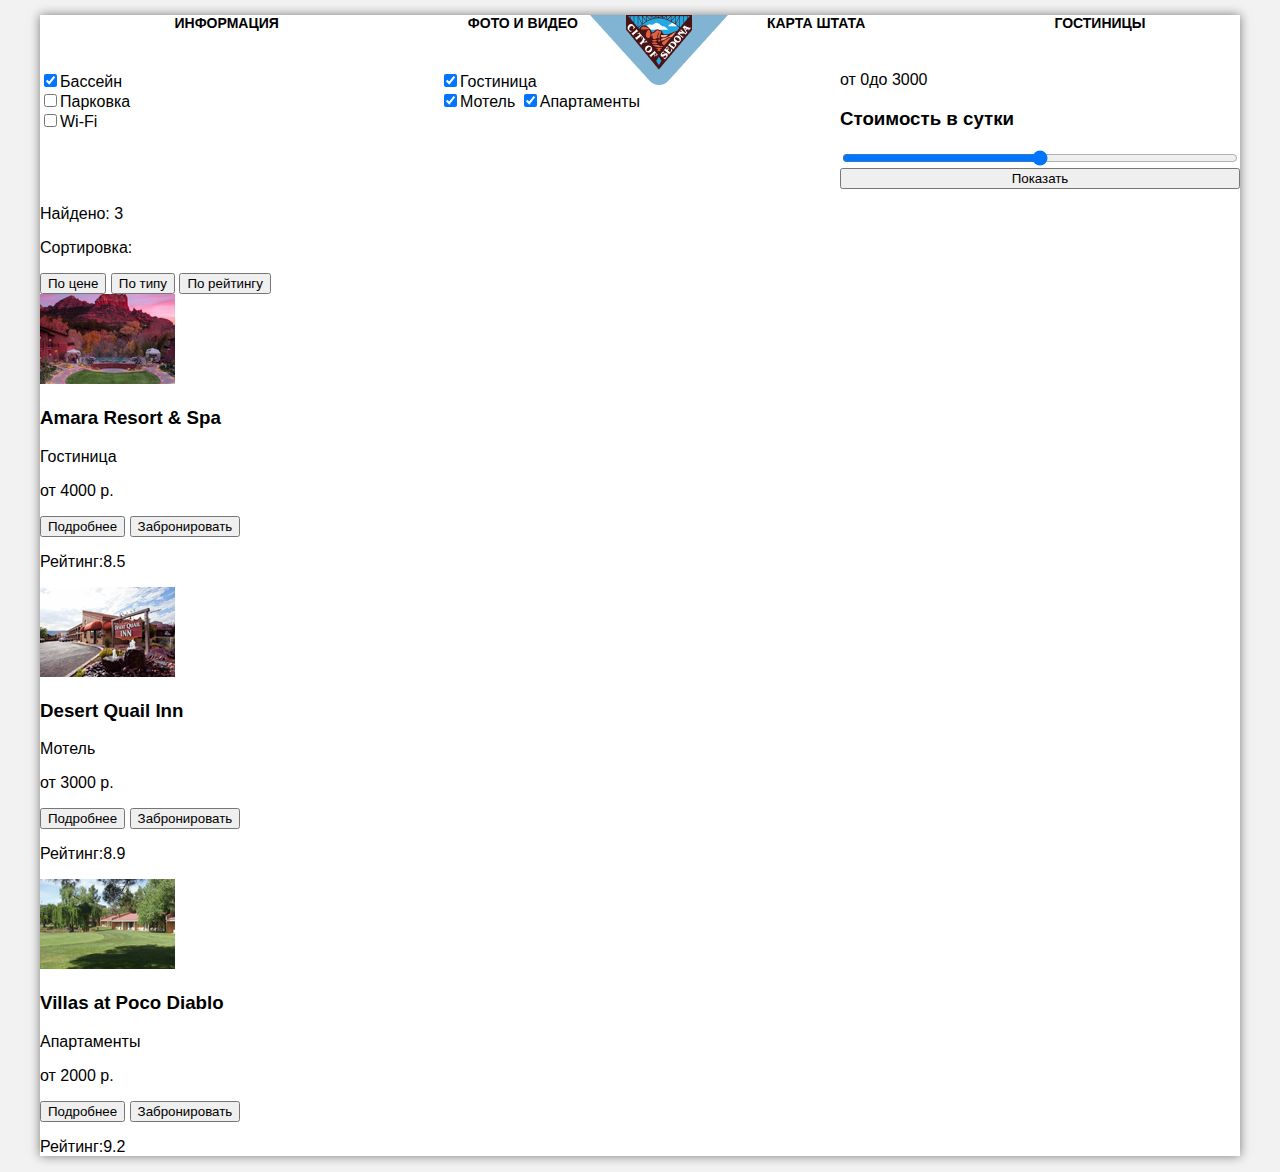
==== catalog.html @ 586c26ef "Разметка каталога" ====
<!DOCTYPE html>
<html lang="ru">
<head>
    <meta charset="UTF-8">
    <meta name="viewport" content="width=device-width, initial-scale=1.0">
    <title>Catalog Sedona</title>
    <link rel="stylesheet" href="css/style.css">
</head>
<body>
    <div class="wrapper">
        <header class="header">
            <div class="header-top"> 
                <nav>
                    <a class="logo" href="logo"><img src="img/logo.png" alt="логотип"></a>
                    <ul>
                        <li class="first">
                            <a href="">Информация</a>
                        </li>
                        <li class="first">
                            <a href="">Фото и видео</a>
                        </li>
                        <li class="second">
                            <a href="">Карта штата</a>
                        </li>
                        <li class="second">
                            <a href="">Гостиницы</a>
                        </li>
                    </ul>
                </nav>
            </div>
        </header>
        <main>
            <section class="filter">
                <div class="infrastructure">
                    <label><input type="checkbox" checked>Бассейн</label>
                    <label><input type="checkbox">Парковка</label>
                    <label><input type="checkbox">Wi-Fi</label>
                </div>
                <div class="housing">
                    <label><input type="checkbox" checked>Гостиница</label><label>
                    <label><input type="checkbox" checked>Мотель</label>
                    <label><input type="checkbox" checked>Апартаменты</label>
                </div>
                <div class="cost">
                    <table>
                        <tr>от 0</tr>
                        <tr>до 3000</tr>
                    </table>
                    <h3>Стоимость в сутки</h3>
                    <input type="range">
                    <input type="button" value="Показать">
                </div>
            </section>
            <section class="main-content">
                <div class="search-results">
                    <p>Найдено: 3</p>
                    <div class="sorting">
                        <p>Сортировка:</p>
                        <button>По цене</button>
                        <button>По типу</button>
                        <button>По рейтингу</button>
                    </div>
                    <div class="results">
                        <div class="Amara-resort">
                            <img src="img/img-hotel-1.jpg" alt="">
                            <h3>Amara Resort & Spa</h3>
                            <p>Гостиница</p>
                            <p>от 4000 р.</p>
                            <button>Подробнее</button>
                            <button>Забронировать</button>
                            <p>Рейтинг:8.5</p>
                        </div>
                        <div class="Desert-Quail-Inn">
                            <img src="img/img-hotel-2.jpg" alt="">
                            <h3>Desert Quail Inn</h3>
                            <p>Мотель</p>
                            <p>от 3000 р.</p>
                            <button>Подробнее</button>
                            <button>Забронировать</button>
                            <p>Рейтинг:8.9</p>
                        </div>
                        <div class="Villas-at-Poco-Diablo">
                            <img src="img/img-hotel-3.jpg" alt="">
                            <h3>Villas at Poco Diablo</h3>
                            <p>Апартаменты</p>
                            <p>от 2000 р.</p>
                            <button>Подробнее</button>
                            <button>Забронировать</button>
                            <p>Рейтинг:9.2</p>
                        </div>
                    </div>
                </div>
            </section>
        </main>
    </div>
</body>
</html>
---- css/style.css ----
body {
    margin: 0;
    font-family: 'PT Sans', 'Arial', sans-serif;
    background: #F2F2F2;
}

.wrapper {
    width: 1200px;
    margin-left: auto;
    margin-right: auto;
    box-shadow: 0 0 10px rgba(0,0,0,0.5);
    font-family: "PT Sans", "Arial" sans-serif;
    background-color: white;
}
           /* Главная */
.header {
    width: 100%;

}
.header-top {
    height: 56px;
}
.logo {
    position: absolute; 
    left: 0; 
    right: 0; 
    margin-left: auto; 
    margin-right: auto; 
    width: 100px;  
}
.header-top ul {
    display: flex;
    justify-content: space-around;
    align-items: center;
    list-style-type: none;
    text-transform: uppercase;
    font-size: 14px;
    font-weight: bold;
    margin-top: 15px;
    margin-bottom: 15px;
}

.header-top a {
    color: black;
    text-decoration: none;
}
.header-top a:hover {
    color: #669EC0;
}
.header-image {
    width: 100%;
    height: 509px;

}
.title-main {
    display: flex;
    flex-direction: column;
    margin-top: 16.5px;
    align-items: center;
}
.title-main h2 {
    font-weight: bold;
    font-size: 21px;
    width: 470px;
    height: 80px;
    text-transform: uppercase;
}
.title-main p {
    font-size: 14px;
    text-transform: uppercase;
}
.list-advantages {
    list-style-type: none;
    display: grid;
    grid-template-columns: 400px 400px 400px;
    grid-template-rows: 256px 330px 256px 256px;
}
.real-town {
    grid-column-start: 1;
    grid-column-end: 1;
    grid-row-start: 1;
    grid-row-end: 1;
}
.first-photo-advantages {
    grid-column-start: 2;
    grid-column-end: 3;
    grid-row-start: 1;
    grid-row-end: 1;
}
.house {
    grid-column-start: 1;
    grid-column-end: 1;
    grid-row-start: 2;
    grid-row-end: 2;
}
.eat {
    grid-column-start: 2;
    grid-column-end: 2;
    grid-row-start: 2;
    grid-row-end: 2;
}
.souvenirs {
    grid-column-start: 3;
    grid-column-end: 3;
    grid-row-start: 2;
    grid-row-end: 2;
}
.second-photo-advantages {
    grid-column-start: 1;
    grid-column-end: 2;
    grid-row-start: 3;
    grid-row-end: 3;
}
.devils-bridge {
    grid-column-start: 3;
    grid-column-end: 3;
    grid-row-start: 3;
    grid-row-end: 3;
}
.area {
    grid-column-start: 1;
    grid-column-end: 1;
    grid-row-start: 4;
    grid-row-end: 4;    
}
.beautiful-road {
    grid-column-start: 2;
    grid-column-end: 2;
    grid-row-start: 4;
    grid-row-end: 4;    
}  
.tourists {
    grid-column-start: 3;
    grid-column-end: 3;
    grid-row-start: 4;
    grid-row-end: 4;    
}  

.footer {
    display: flex;
    justify-content: space-around;
    align-items: center;
}
.contacts {
   display: flex;
   flex-direction: column;
   align-items: start;

}
.social-networks {
    display: flex;
    align-items: center;
    flex-direction: row;
}
.author {
    display: flex;
    align-items: end;
    flex-direction: row;
}

                   /* Каталог */

.filter {
    display: grid;
    grid-template-columns: 1fr 1fr 1fr;
}
.infrastructure {
    display: flex;
    flex-direction: column;
}
.housing {
    display: flex;
    flex-direction: column;
}
.cost {
    display: flex;
    flex-direction: column;
}
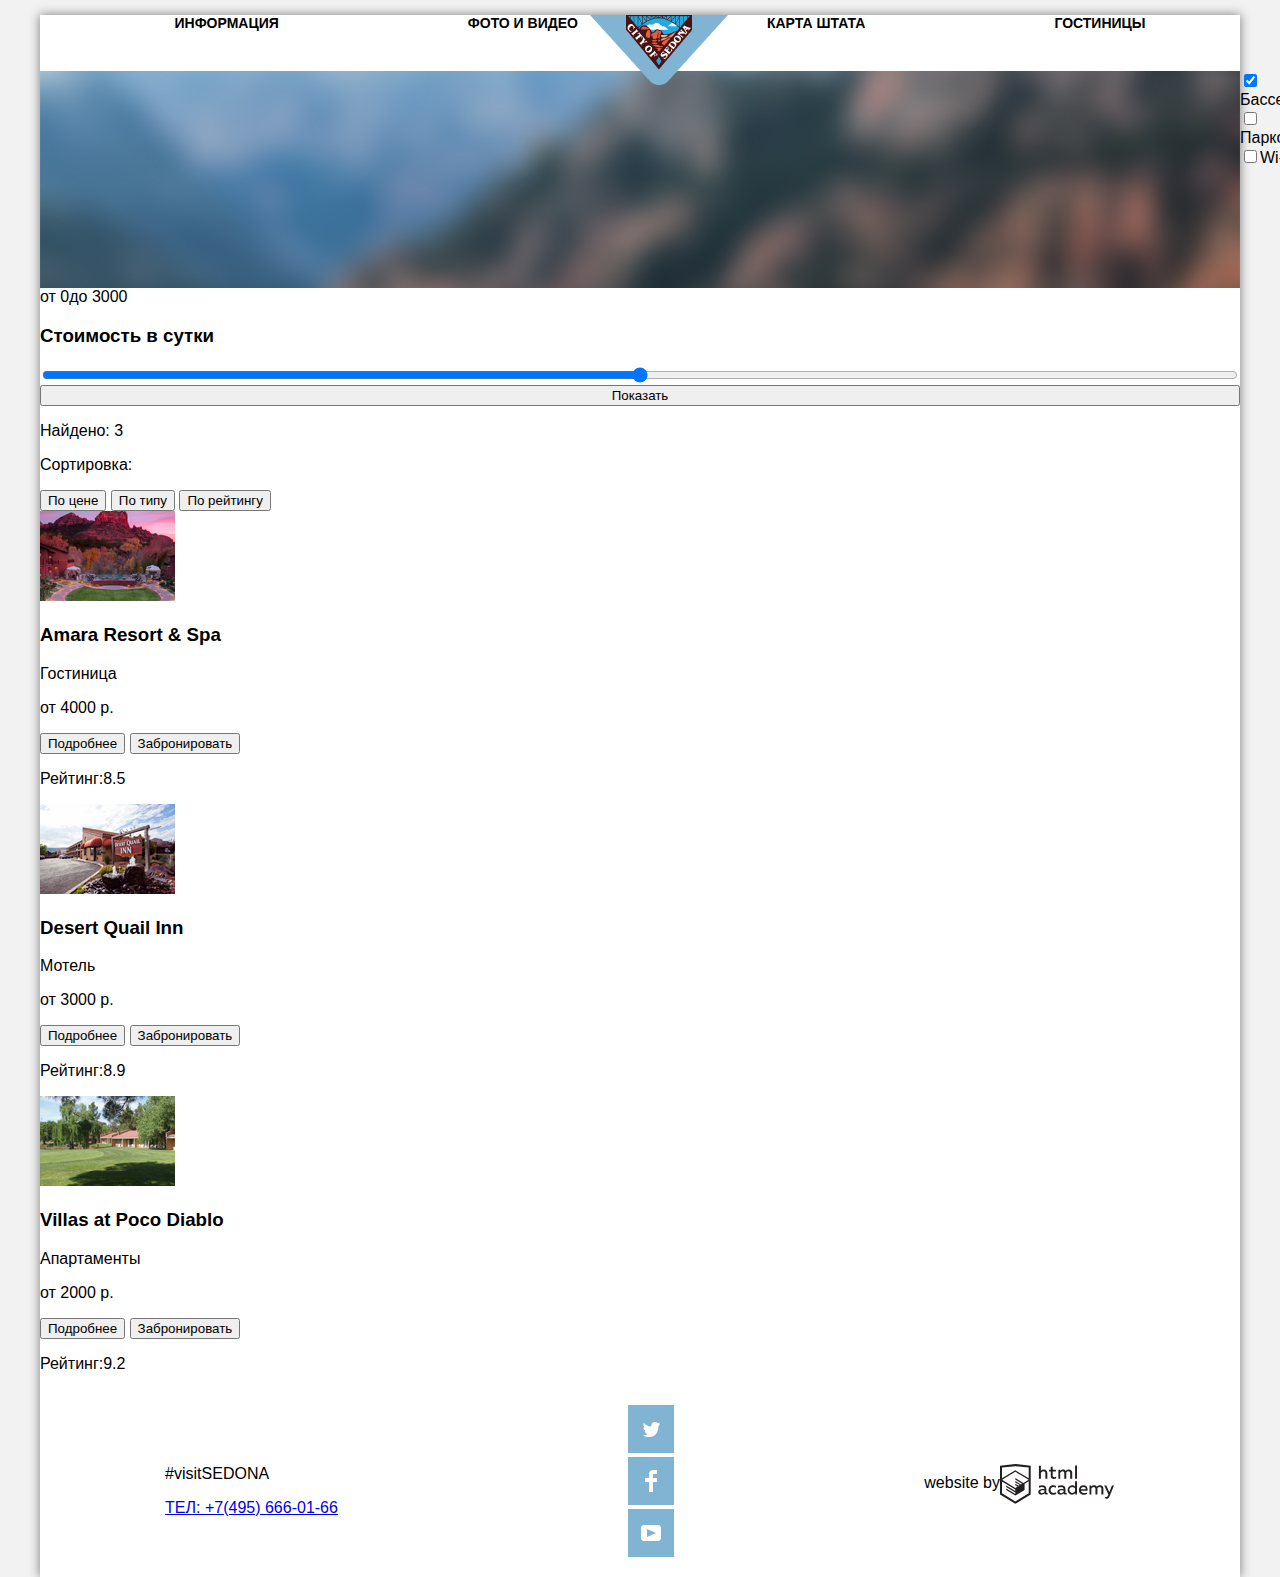
==== commit 2854ef4a: "футер в каталог + иконки соц сетей" ====
--- a/catalog.html
+++ b/catalog.html
@@ -31,6 +31,7 @@
         </header>
         <main>
             <section class="filter">
+                <img src="img/background-catalog.jpg" alt="">
                 <div class="infrastructure">
                     <label><input type="checkbox" checked>Бассейн</label>
                     <label><input type="checkbox">Парковка</label>
@@ -92,6 +93,34 @@
                 </div>
             </section>
         </main>
+
+        <footer class="footer">
+    
+            <div class="contacts">
+              <p>#visitSEDONA</p>
+              <a href="tel:+7(495) 666-01-66">ТЕЛ: +7(495) 666-01-66</a>
+            </div>
+            <div class="social-networks">
+              <ul>
+                <li class="twitter">
+                  <a href=""><img src="img/icon/twitter.png" alt=""></a>
+                </li>
+                <li class="facebook">
+                  <a href=""><img src="img/icon/facebook.png" alt=""></a>
+                </li>
+                <li class="youtube">
+                  <a href=""><img src="img/icon/youtube.png" alt=""></a>
+                </li>
+              </ul>
+            </div>
+            <div class="author">
+              <p>website by</p>
+              <a href="https://htmlacademy.ru/intensive/htmlcss">
+              <img src="img/icon/logo-htmlacademy.svg" alt="">
+            </a>
+            </div>  
+          
+        </footer>
     </div>
 </body>
 </html>--- a/css/style.css
+++ b/css/style.css
@@ -74,13 +74,23 @@
     display: grid;
     grid-template-columns: 400px 400px 400px;
     grid-template-rows: 256px 330px 256px 256px;
+    
 }
+
 .real-town {
     grid-column-start: 1;
     grid-column-end: 1;
     grid-row-start: 1;
     grid-row-end: 1;
+    background-color: #81B3D2;
+    color: white;
+    text-transform: uppercase;
+    display: flex;
+    justify-content: center;
+    flex-direction: column;
+    align-items: center;
 }
+
 .first-photo-advantages {
     grid-column-start: 2;
     grid-column-end: 3;
@@ -116,24 +126,29 @@
     grid-column-end: 3;
     grid-row-start: 3;
     grid-row-end: 3;
+    background-color: #81B3D2;
+    color: white;
 }
 .area {
     grid-column-start: 1;
     grid-column-end: 1;
     grid-row-start: 4;
-    grid-row-end: 4;    
+    grid-row-end: 4;
+    background-color: #EEEEEE;    
 }
 .beautiful-road {
     grid-column-start: 2;
     grid-column-end: 2;
     grid-row-start: 4;
-    grid-row-end: 4;    
+    grid-row-end: 4;  
+    background-color: #EEEEEE;  
 }  
 .tourists {
     grid-column-start: 3;
     grid-column-end: 3;
     grid-row-start: 4;
-    grid-row-end: 4;    
+    grid-row-end: 4; 
+    background-color: #EEEEEE;   
 }  
 
 .footer {
@@ -145,12 +160,13 @@
    display: flex;
    flex-direction: column;
    align-items: start;
-
+}
+.social-networks li {
+    list-style-type: none;
 }
 .social-networks {
     display: flex;
     align-items: center;
-    flex-direction: row;
 }
 .author {
     display: flex;
@@ -175,4 +191,4 @@
 .cost {
     display: flex;
     flex-direction: column;
-}+}
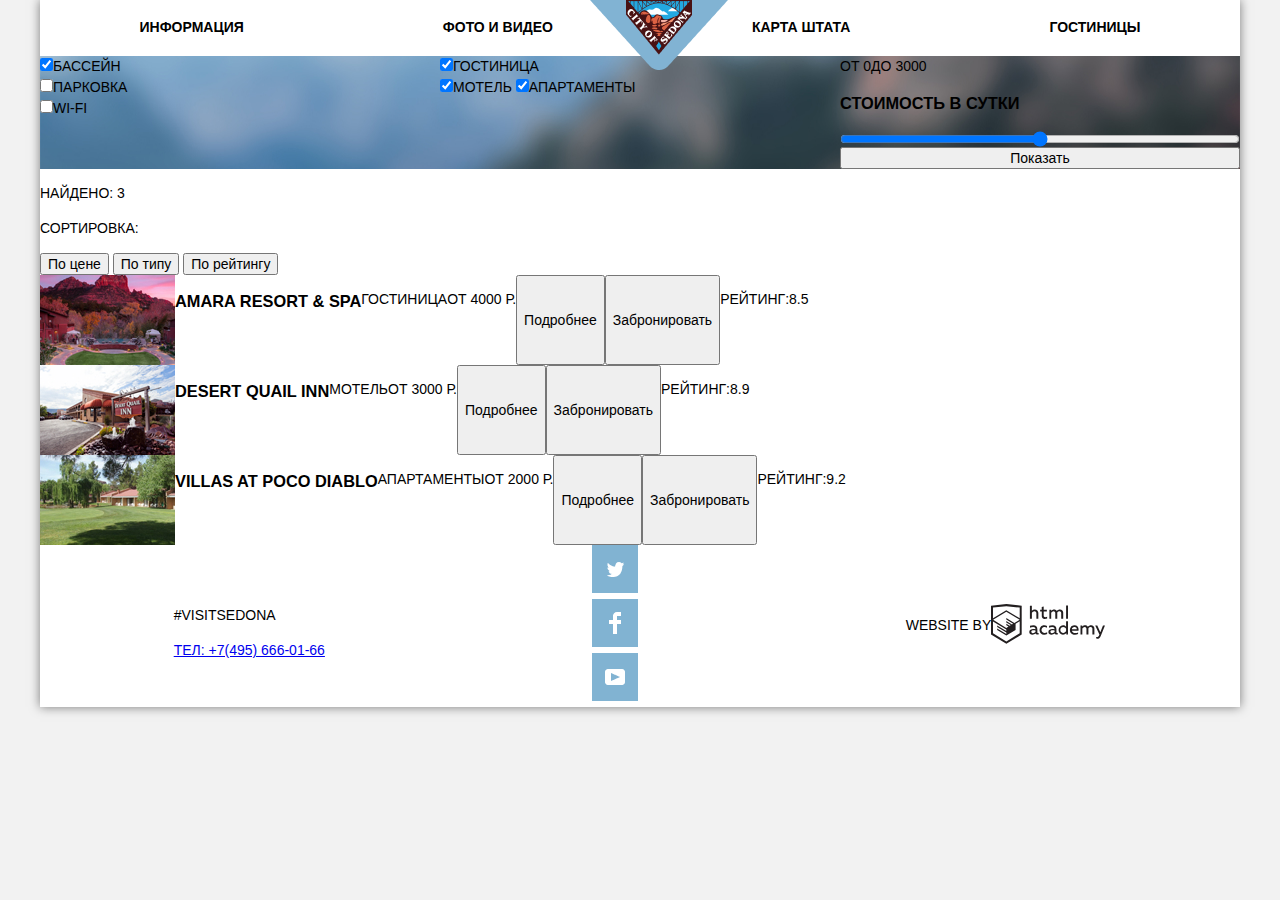
==== commit b0960bff: "декоративные изображения" ====
--- a/catalog.html
+++ b/catalog.html
@@ -5,6 +5,7 @@
     <meta name="viewport" content="width=device-width, initial-scale=1.0">
     <title>Catalog Sedona</title>
     <link rel="stylesheet" href="css/style.css">
+    <link rel="stylesheet" href="css/normalize.css">
 </head>
 <body>
     <div class="wrapper">
@@ -13,16 +14,16 @@
                 <nav>
                     <a class="logo" href="logo"><img src="img/logo.png" alt="логотип"></a>
                     <ul>
-                        <li class="first">
+                        <li class="left">
                             <a href="">Информация</a>
                         </li>
-                        <li class="first">
+                        <li class="left">
                             <a href="">Фото и видео</a>
                         </li>
-                        <li class="second">
+                        <li class="right">
                             <a href="">Карта штата</a>
                         </li>
-                        <li class="second">
+                        <li class="right">
                             <a href="">Гостиницы</a>
                         </li>
                     </ul>
@@ -31,7 +32,6 @@
         </header>
         <main>
             <section class="filter">
-                <img src="img/background-catalog.jpg" alt="">
                 <div class="infrastructure">
                     <label><input type="checkbox" checked>Бассейн</label>
                     <label><input type="checkbox">Парковка</label>
@@ -62,7 +62,7 @@
                         <button>По рейтингу</button>
                     </div>
                     <div class="results">
-                        <div class="Amara-resort">
+                        <div class="amara-resort">
                             <img src="img/img-hotel-1.jpg" alt="">
                             <h3>Amara Resort & Spa</h3>
                             <p>Гостиница</p>
@@ -71,7 +71,7 @@
                             <button>Забронировать</button>
                             <p>Рейтинг:8.5</p>
                         </div>
-                        <div class="Desert-Quail-Inn">
+                        <div class="desert-quail-inn">
                             <img src="img/img-hotel-2.jpg" alt="">
                             <h3>Desert Quail Inn</h3>
                             <p>Мотель</p>
@@ -80,7 +80,7 @@
                             <button>Забронировать</button>
                             <p>Рейтинг:8.9</p>
                         </div>
-                        <div class="Villas-at-Poco-Diablo">
+                        <div class="villas-at-poco-diablo">
                             <img src="img/img-hotel-3.jpg" alt="">
                             <h3>Villas at Poco Diablo</h3>
                             <p>Апартаменты</p>
--- a/css/style.css
+++ b/css/style.css
@@ -2,6 +2,12 @@
     margin: 0;
     font-family: 'PT Sans', 'Arial', sans-serif;
     background: #F2F2F2;
+    font-style: normal;
+    font-size: 14px;
+    line-height: 21px;
+    text-transform: uppercase;
+    color: #000000;
+    background: #f2f2f2;
 }
 
 .wrapper {
@@ -28,6 +34,29 @@
     margin-right: auto; 
     width: 100px;  
 }
+ul {
+    list-style: none;
+    padding: 0;
+    margin: 0;
+}
+.header-top li {
+    margin-top: 17px;
+    height: 26px;
+    padding: 0;
+}
+.title-font {
+    display: flex;
+}
+.left {
+    padding-left: 72px;
+    text-align: left;
+}
+
+.right {
+    text-align: right;
+    padding-right: 72px;
+}
+
 .header-top ul {
     display: flex;
     justify-content: space-around;
@@ -36,8 +65,6 @@
     text-transform: uppercase;
     font-size: 14px;
     font-weight: bold;
-    margin-top: 15px;
-    margin-bottom: 15px;
 }
 
 .header-top a {
@@ -47,10 +74,23 @@
 .header-top a:hover {
     color: #669EC0;
 }
+.top-image {
+    padding-top: 76px;
+    padding-bottom: 80px;
+    padding-left: 371.38px;
+    padding-right: 371.96px;
+}
+
 .header-image {
-    width: 100%;
-    height: 509px;
-
+    height: 508px;
+    background: #517ca4 url("../img/background-photo.jpg") no-repeat 50% 21%;
+}
+.top-image::after {
+    left: 0;
+    bottom: 0;
+    width: 1200px;
+    height: 57px;
+    background: url("../img/mask-header.png") no-repeat 50% 50%;
 }
 .title-main {
     display: flex;
@@ -68,6 +108,7 @@
 .title-main p {
     font-size: 14px;
     text-transform: uppercase;
+    margin-bottom: 51px;
 }
 .list-advantages {
     list-style-type: none;
@@ -102,18 +143,34 @@
     grid-column-end: 1;
     grid-row-start: 2;
     grid-row-end: 2;
+    display: flex;
+    flex-direction: column;
+    justify-content: center;
+    align-items: center;
+}
+.house img {
+    margin-left: auto;
+    margin-right: auto;
 }
 .eat {
     grid-column-start: 2;
     grid-column-end: 2;
     grid-row-start: 2;
     grid-row-end: 2;
+    display: flex;
+    flex-direction: column;
+    justify-content: center;
+    align-items: center;
 }
 .souvenirs {
     grid-column-start: 3;
     grid-column-end: 3;
     grid-row-start: 2;
     grid-row-end: 2;
+    display: flex;
+    flex-direction: column;
+    justify-content: center;
+    align-items: center;
 }
 .second-photo-advantages {
     grid-column-start: 1;
@@ -128,29 +185,50 @@
     grid-row-end: 3;
     background-color: #81B3D2;
     color: white;
+    display: flex;
+    flex-direction: column;
+    justify-content: center;
+    align-items: center;
 }
 .area {
     grid-column-start: 1;
     grid-column-end: 1;
     grid-row-start: 4;
     grid-row-end: 4;
-    background-color: #EEEEEE;    
+    background-color: #EEEEEE; 
+    display: flex;
+    flex-direction: column;
+    justify-content: center;
+    align-items: center;   
 }
 .beautiful-road {
     grid-column-start: 2;
     grid-column-end: 2;
     grid-row-start: 4;
     grid-row-end: 4;  
-    background-color: #EEEEEE;  
+    background-color: #EEEEEE; 
+    display: flex;
+    flex-direction: column;
+    justify-content: center;
+    align-items: center; 
 }  
 .tourists {
     grid-column-start: 3;
     grid-column-end: 3;
     grid-row-start: 4;
     grid-row-end: 4; 
-    background-color: #EEEEEE;   
+    background-color: #EEEEEE;  
+    display: flex;
+    flex-direction: column;
+    justify-content: center;
+    align-items: center; 
 }  
-
+.interest {
+    display: flex;
+    flex-direction: column;
+    justify-content: center;
+    align-items: center;
+}
 .footer {
     display: flex;
     justify-content: space-around;
@@ -179,6 +257,7 @@
 .filter {
     display: grid;
     grid-template-columns: 1fr 1fr 1fr;
+    background-image: url("../img/background-catalog.jpg");
 }
 .infrastructure {
     display: flex;
@@ -192,3 +271,12 @@
     display: flex;
     flex-direction: column;
 }
+.amara-resort {
+    display: flex;
+}
+.desert-quail-inn {
+    display: flex;
+}
+.villas-at-poco-diablo {
+    display: flex;
+}
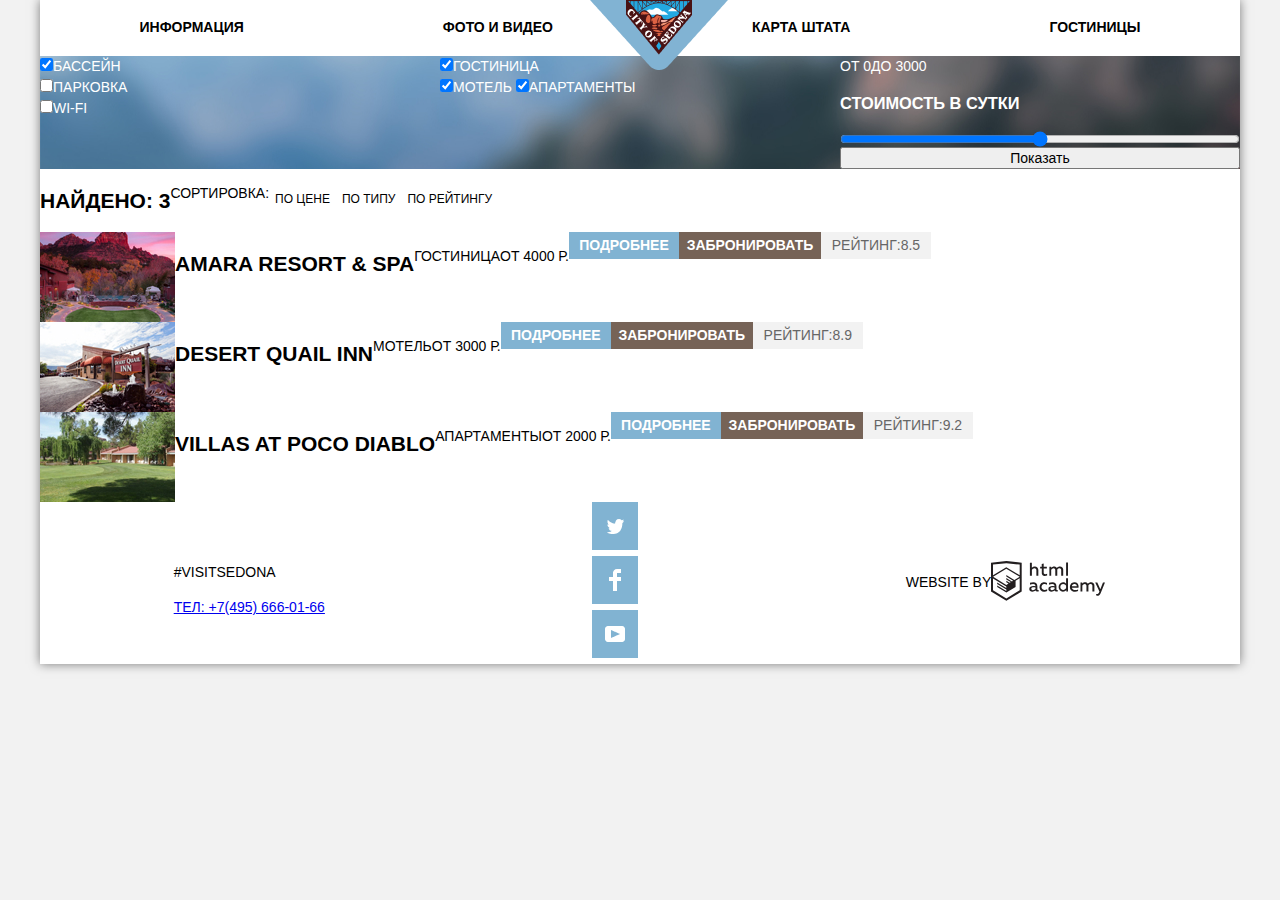
==== commit 5437e81d: "каталог" ====
--- a/catalog.html
+++ b/catalog.html
@@ -54,40 +54,40 @@
             </section>
             <section class="main-content">
                 <div class="search-results">
-                    <p>Найдено: 3</p>
-                    <div class="sorting">
-                        <p>Сортировка:</p>
-                        <button>По цене</button>
-                        <button>По типу</button>
-                        <button>По рейтингу</button>
-                    </div>
+                    <p class="found">Найдено: 3</p>
+                    <p>Сортировка:</p>
+                    <button>По цене</button>
+                    <button>По типу</button>
+                    <button>По рейтингу</button>
+                </div>
+                <div class="main-content">
                     <div class="results">
                         <div class="amara-resort">
                             <img src="img/img-hotel-1.jpg" alt="">
                             <h3>Amara Resort & Spa</h3>
                             <p>Гостиница</p>
                             <p>от 4000 р.</p>
-                            <button>Подробнее</button>
-                            <button>Забронировать</button>
-                            <p>Рейтинг:8.5</p>
+                            <button class="more-details">Подробнее</button>
+                            <button class="to-book">Забронировать</button>
+                            <div class="rating"><p>Рейтинг:8.5</p></div>
                         </div>
                         <div class="desert-quail-inn">
                             <img src="img/img-hotel-2.jpg" alt="">
                             <h3>Desert Quail Inn</h3>
                             <p>Мотель</p>
                             <p>от 3000 р.</p>
-                            <button>Подробнее</button>
-                            <button>Забронировать</button>
-                            <p>Рейтинг:8.9</p>
+                            <button class="more-details">Подробнее</button>
+                            <button class="to-book">Забронировать</button>
+                            <div class="rating"><p>Рейтинг:8.9</p></div>
                         </div>
                         <div class="villas-at-poco-diablo">
                             <img src="img/img-hotel-3.jpg" alt="">
                             <h3>Villas at Poco Diablo</h3>
                             <p>Апартаменты</p>
                             <p>от 2000 р.</p>
-                            <button>Подробнее</button>
-                            <button>Забронировать</button>
-                            <p>Рейтинг:9.2</p>
+                            <button class="more-details">Подробнее</button>
+                            <button class="to-book">Забронировать</button>
+                            <div class="rating"><p>Рейтинг:9.2</p></div>
                         </div>
                     </div>
                 </div>
--- a/css/style.css
+++ b/css/style.css
@@ -258,6 +258,8 @@
     display: grid;
     grid-template-columns: 1fr 1fr 1fr;
     background-image: url("../img/background-catalog.jpg");
+    background-color: #517ca4;
+    color: white;
 }
 .infrastructure {
     display: flex;
@@ -274,9 +276,57 @@
 .amara-resort {
     display: flex;
 }
+.results h3 {
+    font-size: 21px;
+}
+.results p {
+    font-size: 14px;
+}
 .desert-quail-inn {
     display: flex;
 }
 .villas-at-poco-diablo {
     display: flex;
 }
+.more-details {
+    color: white;
+    background-color: #81B3D2;
+    width: 110px;
+    height: 27px;
+    border: 0;
+    text-transform: uppercase;
+    font-weight: bold;
+}
+.to-book {
+    color: white;
+    background-color: #766357;
+    width: 142px;
+    height: 27px;
+    border: 0;
+    text-transform: uppercase;
+    font-weight: bold;
+}
+.rating {
+    background: #F2F2F2;
+    width: 110px;
+    height: 27px;
+    display: flex;
+    color: #666666;
+}
+.rating p {
+    margin: auto;
+}
+.search-results {
+    display: flex;
+}
+.search-results button {
+    outline: none;
+    border: 0;
+    background: transparent;
+    text-transform: uppercase;
+    font-size: 12px;
+}
+.found {
+    font-weight: bold;
+    font-size: 21px;
+}
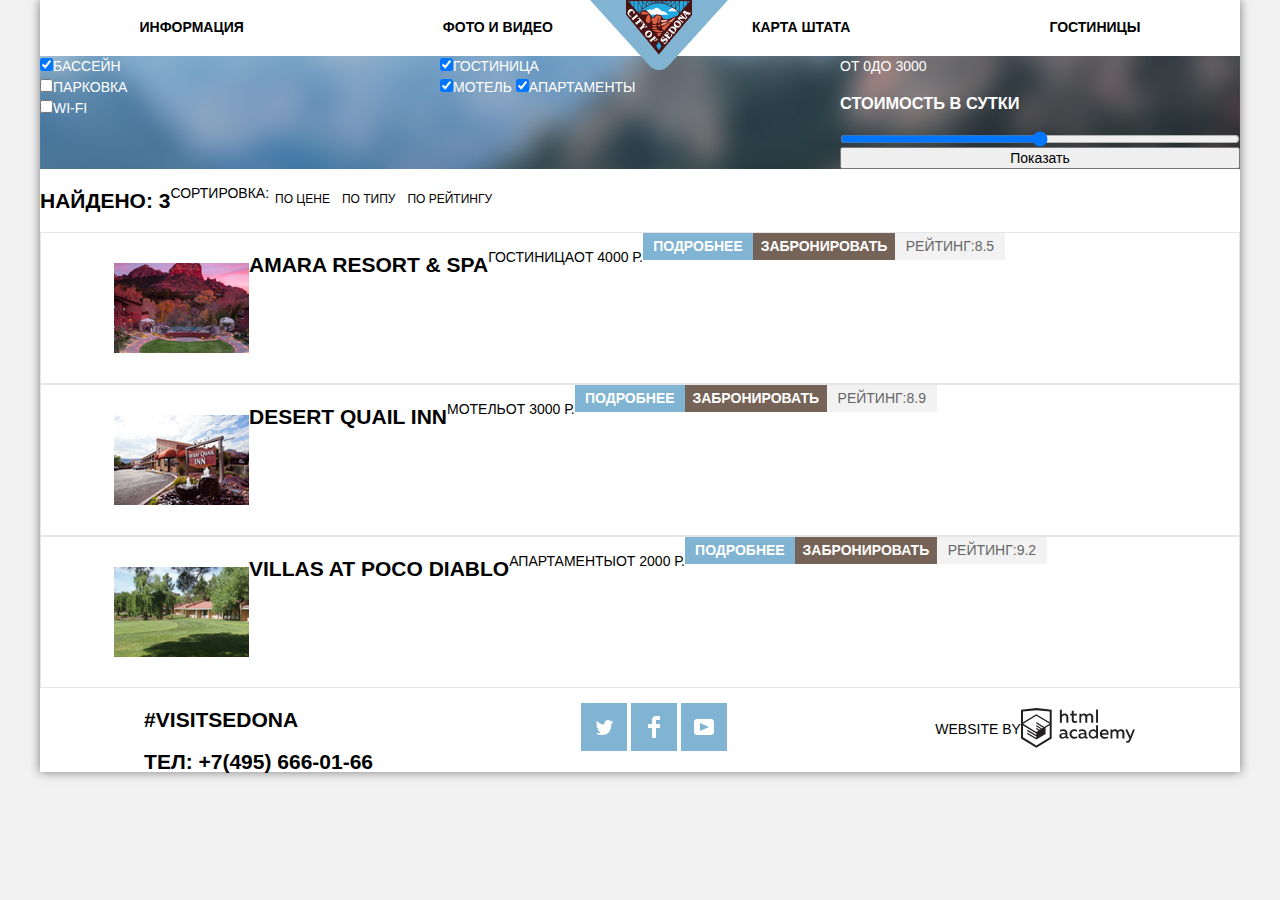
==== commit 60f51c19: "каталог" ====
--- a/catalog.html
+++ b/catalog.html
@@ -63,7 +63,7 @@
                 <div class="main-content">
                     <div class="results">
                         <div class="amara-resort">
-                            <img src="img/img-hotel-1.jpg" alt="">
+                            <img src="img/img-hotel-1.jpg" alt="" width="135px" height="90px">
                             <h3>Amara Resort & Spa</h3>
                             <p>Гостиница</p>
                             <p>от 4000 р.</p>
@@ -72,7 +72,7 @@
                             <div class="rating"><p>Рейтинг:8.5</p></div>
                         </div>
                         <div class="desert-quail-inn">
-                            <img src="img/img-hotel-2.jpg" alt="">
+                            <img src="img/img-hotel-2.jpg" alt="" width="135px" height="90px">
                             <h3>Desert Quail Inn</h3>
                             <p>Мотель</p>
                             <p>от 3000 р.</p>
@@ -81,7 +81,7 @@
                             <div class="rating"><p>Рейтинг:8.9</p></div>
                         </div>
                         <div class="villas-at-poco-diablo">
-                            <img src="img/img-hotel-3.jpg" alt="">
+                            <img src="img/img-hotel-3.jpg" alt="" width="135px" height="90px">
                             <h3>Villas at Poco Diablo</h3>
                             <p>Апартаменты</p>
                             <p>от 2000 р.</p>
--- a/css/style.css
+++ b/css/style.css
@@ -238,18 +238,38 @@
    display: flex;
    flex-direction: column;
    align-items: start;
+   font-weight: bold;
+   font-size: 21px;
+}
+.contacts a {
+    color: black;
+    text-decoration: none;
 }
 .social-networks li {
     list-style-type: none;
-}
-.social-networks {
-    display: flex;
-    align-items: center;
-}
+    display: inline-block;
+}
+
+
 .author {
     display: flex;
     align-items: end;
     flex-direction: row;
+}
+                    /* форма */
+    
+.search-form {
+    top: 85px;
+    left: 0;
+    width: 568px;
+    padding: 57px 55px;
+    margin: 0 auto;
+    box-sizing: border-box;
+    line-height: 26px;
+    text-align: left;
+    font-weight: bold;
+    background: #ffffff;
+    z-index: 1;
 }
 
                    /* Каталог */
@@ -275,18 +295,31 @@
 }
 .amara-resort {
     display: flex;
+    height: 150px;
+    border: 1px solid #E5E5E5;
+}
+.results img {
+    margin-top: auto;
+    margin-bottom: auto;
+    margin-left: 73px;
 }
 .results h3 {
     font-size: 21px;
+    margin-bottom: 23.5px;
 }
 .results p {
     font-size: 14px;
 }
+
 .desert-quail-inn {
     display: flex;
+    height: 150px;
+    border: 1px solid #E5E5E5;
 }
 .villas-at-poco-diablo {
     display: flex;
+    height: 150px;
+    border: 1px solid #E5E5E5;
 }
 .more-details {
     color: white;
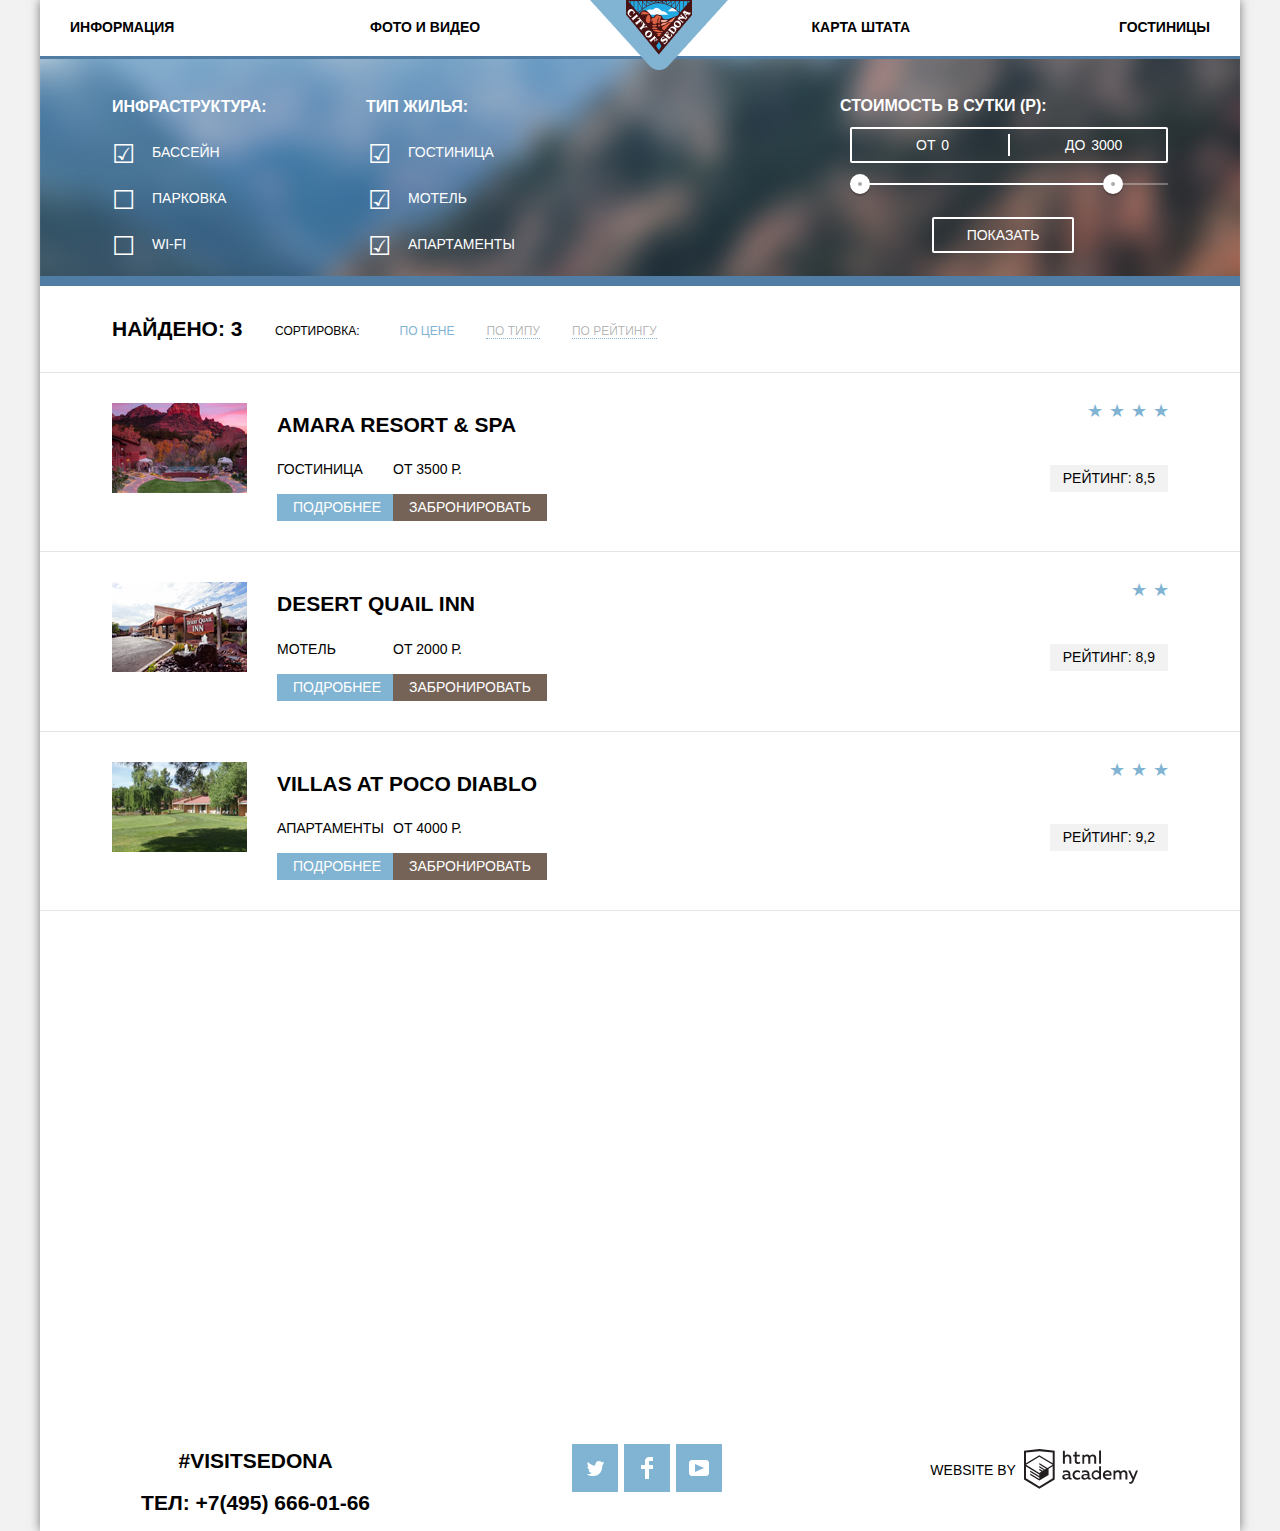
==== commit 5d0380c2: "джаваскрипт, каталог" ====
--- a/catalog.html
+++ b/catalog.html
@@ -12,50 +12,86 @@
         <header class="header">
             <div class="header-top"> 
                 <nav>
-                    <a class="logo" href="logo"><img src="img/logo.png" alt="логотип"></a>
+                    <a class="logo" href="index.html"><img src="img/logo.png" alt="логотип"></a>
                     <ul>
                         <li class="left">
-                            <a href="">Информация</a>
+                            <a href="info.html">Информация</a>
                         </li>
                         <li class="left">
-                            <a href="">Фото и видео</a>
+                            <a href="gallery.html">Фото и видео</a>
                         </li>
                         <li class="right">
-                            <a href="">Карта штата</a>
+                            <a href="map.html">Карта штата</a>
                         </li>
                         <li class="right">
-                            <a href="">Гостиницы</a>
+                            <a href="#">Гостиницы</a>
                         </li>
                     </ul>
                 </nav>
             </div>
         </header>
         <main>
-            <section class="filter">
-                <div class="infrastructure">
-                    <label><input type="checkbox" checked>Бассейн</label>
-                    <label><input type="checkbox">Парковка</label>
-                    <label><input type="checkbox">Wi-Fi</label>
-                </div>
-                <div class="housing">
-                    <label><input type="checkbox" checked>Гостиница</label><label>
-                    <label><input type="checkbox" checked>Мотель</label>
-                    <label><input type="checkbox" checked>Апартаменты</label>
-                </div>
-                <div class="cost">
-                    <table>
-                        <tr>от 0</tr>
-                        <tr>до 3000</tr>
-                    </table>
-                    <h3>Стоимость в сутки</h3>
-                    <input type="range">
-                    <input type="button" value="Показать">
-                </div>
-            </section>
-            <section class="main-content">
+            <!-- фильтр -->
+                <section class="filter">
+                  <form class="filter-menu" action="https://echo.htmlacademy.ru" method="post">
+                    <div class="one-fourth">
+                      <h2>Инфраструктура:</h2>
+                      <div class="check">
+                        <input type="checkbox" id="pool" name="waterpool" checked>
+                        <label for="pool">Бассейн</label>
+                      </div>
+                      <div class="check">
+                        <input type="checkbox" id="parking" name="parking-place">
+                        <label for="parking">Парковка</label>
+                      </div>
+                      <div class="check">
+                        <input type="checkbox" id="wi-fi" name="internet">
+                        <label for="wi-fi">Wi-Fi</label>
+                      </div>
+                    </div><!--
+                 --><div class="one-fourth">
+                      <h2>Тип жилья:</h2>
+                      <div class="check">
+                        <input type="checkbox" id="hotel" name="hotel-room" checked>
+                        <label for="hotel">Гостиница</label>
+                      </div>
+                      <div class="check">
+                        <input type="checkbox" id="motel" name="motel-room" checked>
+                        <label for="motel">Мотель</label>
+                      </div>
+                      <div class="check">
+                        <input type="checkbox" id="apartment" name="flat" checked>
+                        <label for="apartment">Апартаменты</label>
+                      </div>
+                    </div><!--
+                 --><div class="two-fourth clearfix">
+                      <div class="filter-range">
+                        <h2>Стоимость в сутки (Р):</h2>
+                        <div class="price-controls">
+                          <label class="min-price">
+                            От <input type="text" name="min-price" value="0">
+                          </label><!--
+                       --><label class="max-price">
+                            До <input type="text" name="max-price" value="3000">
+                          </label>
+                        </div>
+                        <div class="range-controls">
+                          <div class="scale">
+                            <div class="bar"></div>
+                          </div>
+                          <div class="range-toggle range-toggle-min"></div>
+                          <div class="range-toggle range-toggle-max"></div>
+                        </div>
+                        <button class="show-btn" type="submit">Показать</button>
+                      </div>
+                    </div>
+                  </form>
+                </section>
+                <!-- конец фильтра -->
+            <!-- <section class="main-content">
                 <div class="search-results">
                     <p class="found">Найдено: 3</p>
-                    <p>Сортировка:</p>
+                    <p class="sorting">Сортировка:</p>
                     <button>По цене</button>
                     <button>По типу</button>
                     <button>По рейтингу</button>
@@ -64,35 +100,168 @@
                     <div class="results">
                         <div class="amara-resort">
                             <img src="img/img-hotel-1.jpg" alt="" width="135px" height="90px">
-                            <h3>Amara Resort & Spa</h3>
-                            <p>Гостиница</p>
-                            <p>от 4000 р.</p>
-                            <button class="more-details">Подробнее</button>
-                            <button class="to-book">Забронировать</button>
+                            <div class="info-hotels">
+                                <h3>Amara Resort & Spa</h3>
+                                <div>
+                                    <p>Гостиница</p>
+                                    <p>от 4000 р.</p>
+                                </div>
+                                <div>
+                                    <button class="more-details">Подробнее</button>
+                                    <button class="to-book">Забронировать</button>
+                                </div>
+                            </div>
+                            <div class="rating-stars">
+                                <img src="img/icon/star.svg" alt="" width="18" height="17">
+                                <img src="img/icon/star.svg" alt="" width="18" height="17">
+                                <img src="img/icon/star.svg" alt="" width="18" height="17">
+                                <img src="img/icon/star.svg" alt="" width="18" height="17">
+                            </div>
                             <div class="rating"><p>Рейтинг:8.5</p></div>
                         </div>
                         <div class="desert-quail-inn">
-                            <img src="img/img-hotel-2.jpg" alt="" width="135px" height="90px">
-                            <h3>Desert Quail Inn</h3>
-                            <p>Мотель</p>
-                            <p>от 3000 р.</p>
-                            <button class="more-details">Подробнее</button>
-                            <button class="to-book">Забронировать</button>
+                            <img src="img/img-hotel-2.jpg" alt="">
+                            <div>
+                                <h3>Desert Quail Inn</h3>
+                                <p>Мотель</p>
+                                <p>от 3000 р.</p>
+                            </div>
+                            <div>
+                                <button class="more-details">Подробнее</button>
+                                <button class="to-book">Забронировать</button>
+                            </div>
+                            <div class="rating-stars">
+                                <img src="img/icon/star.svg" alt="" width="18" height="17">
+                                <img src="img/icon/star.svg" alt="" width="18" height="17">
+                                <img src="img/icon/star.svg" alt="" width="18" height="17">
+                            </div>
                             <div class="rating"><p>Рейтинг:8.9</p></div>
                         </div>
                         <div class="villas-at-poco-diablo">
-                            <img src="img/img-hotel-3.jpg" alt="" width="135px" height="90px">
+                            <img src="img/img-hotel-3.jpg" alt="">
                             <h3>Villas at Poco Diablo</h3>
                             <p>Апартаменты</p>
                             <p>от 2000 р.</p>
-                            <button class="more-details">Подробнее</button>
-                            <button class="to-book">Забронировать</button>
+                            <div>
+                                <button class="more-details">Подробнее</button>
+                                <button class="to-book">Забронировать</button>
+                            </div>
+                            <div class="rating-stars">
+                                <img src="img/icon/star.svg" alt="" width="18" height="17">
+                                <img src="img/icon/star.svg" alt="" width="18" height="17">
+                            </div>
                             <div class="rating"><p>Рейтинг:9.2</p></div>
                         </div>
                     </div>
                 </div>
-            </section>
-        </main>
+            </section> -->
+            <section class="results">
+                <div class="match">
+                  <span>Найдено: 3</span>
+                </div><!--
+             --><div class="sorting">
+                  <span>Сортировка:</span><!--
+               --><ul class="sorting-filters">
+                    <li>
+                      <a class="current" href="#">По цене</a>
+                    </li><!--
+                 --><li>
+                      <a href="#">По типу</a>
+                    </li><!--
+                 --><li>
+                      <a href="#">По рейтингу</a>
+                    </li>
+                  </ul>
+                </div><!--
+             --><div class="sorting-btns">
+                  <a href="#">
+                    <div class="icon-up-dir"></div>
+                  </a><!--
+               --><a class="current" href="#">
+                    <div class="icon-down-dir"></div>
+                  </a>
+                </div>
+              </section>
+              <article class="view-result">
+                <div class="photo">
+                  <img src="img/img-hotel-1.jpg" width="135" height="90" alt="Amara Resort &amp; SPA">
+                </div><!--
+             --><div class="hotel-container">
+                  <h1 class="hotel-title">
+                    <a href="#">Amara Resort &amp; SPA</a>
+                  </h1>
+                  <div class="hotel-type">
+                    <span>Гостиница</span>
+                    <a class="btn more-btn" href="#">Подробнее</a>
+                  </div><!--
+               --><div class="reserve">
+                    <span>От 3500 р.</span>
+                    <a class="btn reserve-btn" href="#">Забронировать</a>
+                  </div>
+                </div><!--
+             --><div class="ratio-block">
+                  <div class="stars">
+                    <span class="icon-star"></span>
+                    <span class="icon-star"></span>
+                    <span class="icon-star"></span>
+                    <span class="icon-star"></span>
+                  </div>
+                  <span class="ratio">Рейтинг: 8,5</span>
+                </div>
+              </article>
+              <article class="view-result">
+                <div class="photo">
+                  <img src="img/img-hotel-2.jpg" width="135" height="90" alt="Desert Quail Inn">
+                </div><!--
+             --><div class="hotel-container">
+                  <h1 class="hotel-title">
+                    <a href="#">Desert Quail Inn</a>
+                  </h1>
+                  <div class="hotel-type">
+                    <span>Мотель</span>
+                    <a class="btn more-btn" href="#">Подробнее</a>
+                  </div><!--
+               --><div class="reserve">
+                    <span>От 2000 р.</span>
+                    <a class="btn reserve-btn" href="#">Забронировать</a>
+                  </div>
+                </div><!--
+             --><div class="ratio-block">
+                  <div class="stars">
+                    <span class="icon-star"></span>
+                    <span class="icon-star"></span>
+                  </div>
+                  <span class="ratio">Рейтинг: 8,9</span>
+                </div>
+              </article>
+              <article class="view-result">
+                <div class="photo">
+                  <img src="img/img-hotel-3.jpg" width="135" height="90" alt="Villas at Poco Diablo">
+                </div><!--
+             --><div class="hotel-container">
+                  <h1 class="hotel-title">
+                    <a href="#">Villas at Poco Diablo</a>
+                  </h1>
+                  <div class="hotel-type">
+                    <span>Апартаменты</span>
+                    <a class="btn more-btn" href="#">Подробнее</a>
+                  </div><!--
+               --><div class="reserve">
+                    <span>От 4000 р.</span>
+                    <a class="btn reserve-btn" href="#">Забронировать</a>
+                  </div>
+                </div><!--
+             --><div class="ratio-block clearfix">
+                  <div class="stars">
+                    <span class="icon-star"></span>
+                    <span class="icon-star"></span>
+                    <span class="icon-star"></span>
+                  </div>
+                  <span class="ratio">Рейтинг: 9,2</span>
+                </div>
+              </article>
+            </main>
+        
 
         <footer class="footer">
     
--- a/css/style.css
+++ b/css/style.css
@@ -1,3 +1,8 @@
+.map {
+    width: 100%;
+    height: 474px;
+    position: absolute;
+}
 body {
     margin: 0;
     font-family: 'PT Sans', 'Arial', sans-serif;
@@ -43,6 +48,8 @@
     margin-top: 17px;
     height: 26px;
     padding: 0;
+    width: 240px;
+    font-family: "PT Sans", "Arial" sans-serif;
 }
 .title-font {
     display: flex;
@@ -230,14 +237,16 @@
     align-items: center;
 }
 .footer {
+    margin-top: 500px;
     display: flex;
     justify-content: space-around;
     align-items: center;
+    height: 120px;
 }
 .contacts {
    display: flex;
    flex-direction: column;
-   align-items: start;
+   align-items: center;
    font-weight: bold;
    font-size: 21px;
 }
@@ -245,42 +254,409 @@
     color: black;
     text-decoration: none;
 }
+.social-networks ul {
+    display: flex;
+}
 .social-networks li {
     list-style-type: none;
-    display: inline-block;
-}
-
-
+    margin-right: 6px;
+}
 .author {
     display: flex;
     align-items: end;
     flex-direction: row;
+    gap: 8px;
 }
                     /* форма */
+
+.search-btn {
+    display: block;
+    width: 568px;
+    margin: 0 auto;
+    color: #ffffff;
+    padding: 30px 0 30px;
+    font-size: 21px;
+    line-height: 26px;
+    font-weight: bold;
+    text-decoration: none;
+    background: #766357;
+    text-align: center;
+    outline: none;
+    cursor:pointer;
+    text-transform: uppercase;
+} 
+
+.map-searchform-containter {
+    width: 100%;
+    position: relative;
+}
+
+@keyframes slideDown {
+    0% { 
+      opacity: 0;
+      transform: translateY(-60px);
+    }
+  
+    100% {
+      opacity: 1;
+      transform: translateY(0);
+    }
+  }
     
-.search-form {
-    top: 85px;
+.search-form-container {
+    font-family: PT Sans;
+    font-style: normal;
+    font-weight: bold;
+    font-size: 14px;
+    line-height: 26px;
+    position: absolute;
+    display: none;
+    width: 568px;
+    height: 395px;
+    animation: slideDown 0.9s;
+    top: 0;
     left: 0;
-    width: 568px;
-    padding: 57px 55px;
+    right: 0;
+    bottom: 0;
     margin: 0 auto;
+    background: white;
+}
+
+.search-form-container label {
+    float: left;
+    padding-top: 8px;
+}
+
+
+.search-form-container .form-date-in-line {
+    margin: 61px 55px 0px 55px;
+    height: 38px;
+}
+
+.search-form-container .form-date-out-line {
+    margin: 29px 55px 0px 55px;
+    height: 38px;
+}
+
+.search-form-container  .date-field {
+    padding-left: 13px;
+    float: right;
+    width: 346px;
+    height: 100%;
+    border: none;
+    outline: none;
     box-sizing: border-box;
+    text-transform: uppercase;
+    background: #f2f2f2;   
+}
+
+.search-form-container .date-field:hover {
+    background: #ebebeb;
+}
+
+.search-form-container .field {
+    float: right;
     line-height: 26px;
-    text-align: left;
+    text-align: center;
+    border: none;
+    outline: none;
+    box-sizing: border-box;
+    text-transform: uppercase;
+    background: #f2f2f2; 
+}
+.search-form-container .field:hover {
+    background: #ebebeb;
+}
+
+.search-form-container .form-adults-box {
+    position: relative;
+    width: 50%;
+}
+
+.search-form-container .form-box {
+    width: 50%;
+}
+
+.form-people-line {
+    display: flex;
+    margin: 29px 55px 50px 55px;
+    padding: 0px 0px 0px 0px;
+    height: 38px;
+}
+
+.search-form-container .form-adults-box {
+    width: 50%;
+}
+
+.search-form-container .form-kids-box {
+    position: relative;
+    width: 50%;
+}
+
+input::-webkit-outer-spin-button,
+input::-webkit-inner-spin-button {
+  -webkit-appearance: none;
+}
+
+.search-form-container .input-style {
+    font-family: PT Sans;
+    font-style: normal;
     font-weight: bold;
+    font-size: 14px;
+    line-height: 26px;
+}
+
+.search-form-container .adults-qty-field {
+    text-align: center;
+    float: right;
+    width: 118px;
+    height: 100%;
+    border: none;
+    outline: none;
+    box-sizing: border-box;
+    text-transform: uppercase;
+    background: #f2f2f2; 
+}
+
+.search-form-container .kids-qty-field {
+    text-align: center;
+    float: right;
+    width: 114px;
+    height: 100%;
+    border: none;
+    outline: none;
+    box-sizing: border-box;
+    text-transform: uppercase;
+    background: #f2f2f2; 
+}
+
+.search-form-container .kid-label {
+    padding-left: 53px;
+}
+
+.search-form-container .plus-icon {
+    position: absolute;
+    left: 200px;
+    top: 5px;
+    cursor: pointer;
+    font-size: 22px;
+    color: #A9A9A9;
+}
+
+.search-form-container .minus-icon {
+    position: absolute;
+    left: 128px;
+    top: 5px;
+    cursor: pointer;
+    font-size: 26px;
+    color: #A9A9A9;
+}
+
+.search-form-container .submit-btn {
+    margin-left: 55px;
+    margin-bottom: 55px;
+    width: 458px;
+    height: 58px;
+    background-color: #81B3D2;
+    outline: none;
+    border: none;
+    cursor: pointer;
+    color: #FFFFFF;
+    font-weight: 700;
+    font-size: 21px;
+    text-transform: uppercase;
+}
+
+#map {
+    height: 500px;
+    width: 100%;
+}
+
+
+
+
+
+
+
+.icon-check-on::before { content: "\2611"; } /* "☑" */
+
+
+                   /* Каталог */
+
+.filter {
+    background: #517ca4 url("../img/background-catalog.jpg") no-repeat 50% 20%;
+    color: white;
+}
+.filter input[type="checkbox"] {
+    display: none;
+}
+.filter h2 {
+    margin-bottom: 25px;
+    font-size: 16px;
+}
+.one-fourth {
+    display: inline-block;
+    width: 25%;
+    vertical-align: top;
+    padding: 27px 10px 30px;
+    padding-left: 26px;
+    box-sizing: border-box;
+}
+.one-fourth:first-child {
+    padding-left: 72px;
+}
+.check:not(:last-child) {
+    margin-bottom: 25px;
+}
+.check label {
+    position: relative;
+    margin-left: 40px;
+    cursor: pointer;
+}
+.one-fourth:nth-child(2n) label {
+    margin-left: 42px;
+}
+.check label::before {
+    content: '\2610';
+    position: absolute;
+    left: -40px;
+    top: 0;
+    font-family: "symbols-sedona";
+    font-size: 26px;
+}
+.check input:checked + label::before {
+    content: '\2611';
+}
+.check input:disabled + label {
+    color: #6a6a6a;
+    cursor: inherit;
+}
+.two-fourth {
+    display: inline-block;
+    width: 50%;
+    padding-top: 26px;
+    vertical-align: top;
+    box-sizing: border-box;
+}
+.filter-range {
+    float: right;
+    width: 330px;
+    margin-right: 72px;
+}
+.filter-range h2 {
+    margin-left: 2px;
+    margin-bottom: 11px;
+}
+
+.price-controls {
+    position: relative;
+    height: 32px;
+    border: 2px solid #ffffff;
+    border-radius: 2px;
+    margin-left: 12px;
+    margin-bottom: 20px;
+}
+
+.price-controls label {
+    display: inline-block;
+    width: 85px;
+    margin-left: 64px;
+    line-height: 32px;
+    vertical-align: top;
+    cursor: pointer;
+}
+
+.price-controls input {
+    width: 40px;
+    border: none;
+    background: none;
+    outline: none;
+    color: white;
+}
+
+.price-controls::after {
+    content: '';
+    position: absolute;
+    top: 50%;
+    left: 50%;
+    width: 2px;
+    height: 22px;
     background: #ffffff;
-    z-index: 1;
-}
-
-                   /* Каталог */
-
-.filter {
-    display: grid;
-    grid-template-columns: 1fr 1fr 1fr;
-    background-image: url("../img/background-catalog.jpg");
-    background-color: #517ca4;
+    transform: translate(-50%, -50%);
+}
+
+.range-controls {
+    position: relative;
+    margin-left: 12px;
+    margin-bottom: 32px;
+}
+
+.range-controls .scale {
+    height: 2px;
+    background: rgba(255, 255, 255, 0.3);
+}
+
+.range-controls .bar {
+    height: 2px;
+    width: 80%;
+    background: #ffffff;
+}
+
+.range-controls .range-toggle {
+    position: absolute;
+    top: -9px;
+    width: 4px;
+    height: 4px;
+    background: #ababab;
+    border: 8px solid #ffffff;
+    border-radius: 50%;
+    box-shadow: 0 2px 1px 0 rgba(0, 1, 1, 0.2);
+    cursor: pointer;
+}
+
+.range-controls .range-toggle:hover {
+    background: #1c4f80;
+}
+
+.range-controls .range-toggle-min {
+    left: 0;
+}
+
+.range-controls .range-toggle-max {
+    left: 253px;
+}
+
+.filter-range .show-btn {
+    display: block;
+    margin: 32px auto 33px;
+    padding: 6px 33px;
+    line-height: 20px;
+    text-transform: uppercase;
+    background: none;
+    border: 2px solid #ffffff;
+    border-radius: 2px;
+    outline: none;
     color: white;
 }
+
+.filter-range .show-btn:hover {
+    color: #000000;
+    background: #ffffff;
+}
+
+.filter-range .show-btn:active {
+    outline: none;
+}
+
+
+
+
+
+
+
+
+
+
 .infrastructure {
     display: flex;
     flex-direction: column;
@@ -292,34 +668,44 @@
 .cost {
     display: flex;
     flex-direction: column;
-}
-.amara-resort {
-    display: flex;
-    height: 150px;
-    border: 1px solid #E5E5E5;
 }
 .results img {
     margin-top: auto;
     margin-bottom: auto;
     margin-left: 73px;
 }
+
+/* .amara-resort {
+    border: 1px solid #E5E5E5;
+    height: 150px;
+    display: flex;
+}
+.info-hotels {
+    display: flex;
+    flex-direction: column;
+    justify-content: space-between;
+    height: 96.5px;
+    margin-left: 29px;
+    margin-top: 18px;
+}
 .results h3 {
     font-size: 21px;
-    margin-bottom: 23.5px;
 }
 .results p {
+    display: inline-block;
     font-size: 14px;
 }
-
+.rating-stars {
+    display: flex;
+    justify-content: end;
+}
 .desert-quail-inn {
     display: flex;
     height: 150px;
-    border: 1px solid #E5E5E5;
 }
 .villas-at-poco-diablo {
     display: flex;
     height: 150px;
-    border: 1px solid #E5E5E5;
 }
 .more-details {
     color: white;
@@ -358,8 +744,274 @@
     background: transparent;
     text-transform: uppercase;
     font-size: 12px;
+} 
+.sorting {
+    font-size: 12px;
+    display: flex;
+    align-items: center;
+    text-transform: uppercase;
+    margin-left: 46px;
+    margin-right: 40px;
+}
+.search-results button {
+    opacity: 0.3;
+    border-bottom: 1px dashed #81B3D2;
+    font-size: 12px;
+    width: 76px;
+    height: 18px;
+    margin-top: auto;
+    margin-bottom: auto;
+    margin-right: 33px;
+    white-space: nowrap;
+}
+.search-results button:hover {
+    color: #81B3D2;
+    border: none;
 }
 .found {
     font-weight: bold;
     font-size: 21px;
 }
+.rating-stars {
+    justify-content: flex-end;
+} */
+.results {
+    background: #ffffff;
+    border-bottom: 1px solid #e5e5e5;
+}
+
+.results .match {
+    display: inline-block;
+    width: 235px;
+    padding: 30px 0;
+    padding-left: 72px;
+    vertical-align: top;
+    box-sizing: border-box;
+}
+
+.match span {
+    font-weight: bold;
+    font-size: 21px;
+    line-height: 26px;
+}
+
+.results .sorting {
+    display: inline-block;
+    width: 780px;
+    padding: 36px 0 32px;
+    font-size: 12px;
+    line-height: 18px;
+    vertical-align: top;
+}
+
+.sorting .sorting-filters {
+    display: inline-block;
+    padding: 0;
+    margin: 0;
+    vertical-align: top;
+}
+
+.sorting-filters li {
+    display: inline-block;
+    padding-left: 32px;
+    list-style: none;
+    vertical-align: top;
+}
+
+.sorting-filters li:first-child {
+    padding-left: 40px;
+}
+
+.sorting-filters a {
+    text-decoration: none;
+    color: rgba(0, 0, 0, 0.3);
+    border-bottom: 1px dotted #81b3d2;
+}
+
+.sorting-filters a:hover:not([class="current"]) {
+    color: #81b3d2;
+    border-bottom: 1px dotted #81b3d2;
+}
+
+.sorting-filters a:active:not([class="current"]) {
+    color: #000000;
+    border: none;
+}
+
+.sorting-filters .current {
+    color: #81b3d2;
+    border: none;
+    cursor: text;
+}
+
+.results .sorting-btns {
+    display: inline-block;
+    width: 185px;
+    padding: 31.5px 0 28.5px;
+    padding-right: 66px;
+    text-align: right;
+    vertical-align: top;
+    box-sizing: border-box;
+}
+
+.sorting-btns a {
+    display: inline-block;
+    color: rgba(0, 0, 0, 0.3);
+    font-size: 23px;
+}
+
+.sorting-btns .icon-down-dir::before,
+.sorting-btns .icon-up-dir::before {
+    margin: 0;
+}
+
+.sorting-btns a:hover:not([class="current"]) {
+    color: #000000;
+}
+
+.sorting-btns a:active:not([class="current"]) {
+    color: #81b3d2;
+}
+
+.sorting-btns .current {
+    color: #81b3d2;
+    cursor: default;
+}
+
+.view-result {
+    background: #ffffff;
+    border-bottom: 1px solid #e5e5e5;
+}
+
+.view-result .photo {
+    display: inline-block;
+    width: 235px;
+    padding: 30px 0;
+    padding-left: 72px;
+    line-height: 0;
+    vertical-align: top;
+    box-sizing: border-box;
+}
+
+.view-result img {
+    width: 135px;
+    height: 90px;
+}
+
+.view-result .hotel-container {
+    display: inline-block;
+    padding-top: 25px;
+    padding-bottom: 30px;
+    padding-left: 2px;
+    width: 778px;
+    vertical-align: top;
+}
+
+.hotel-title a {
+    display: inline-block;
+    margin-bottom: 7px;
+    line-height: 26px;
+    color: inherit;
+    text-decoration: none;
+}
+
+.hotel-title a:hover {
+    color: #81b3d2;
+}
+
+.hotel-title a:active {
+    color: rgba(0, 0, 0, 0.3);
+}
+
+.hotel-container h1 {
+    font-size: 21px;
+}
+
+.hotel-container .hotel-type {
+    display: inline-block;
+    width: 110px;
+    margin-right: 6px;
+    vertical-align: top;
+}
+
+.hotel-container span {
+    display: block;
+    margin-bottom: 14px;
+}
+
+.hotel-container .btn {
+    display: inline-block;
+    padding: 3px 16px;
+    margin-right: 6px;
+    vertical-align: top;
+    font-weight: 500;
+    text-decoration: none;
+}
+
+.hotel-container .more-btn {
+    color: #ffffff;
+    background-color: #81b3d2;
+}
+
+.hotel-container .more-btn:hover {
+    background: #669ec0;
+}
+
+.hotel-container .more-btn:active {
+    color: rgba(255, 255, 255, 0.3);
+    background: #5496bd;
+}
+
+.hotel-container .reserve {
+    display: inline-block;
+    width: 142px;
+    vertical-align: top;
+}
+
+.hotel-container .reserve-btn {
+    color: #ffffff;
+    background-color: #766357;
+}
+
+.hotel-container .reserve-btn:hover {
+    background: #604e43;
+}
+
+.hotel-container .reserve-btn:active {
+    color: rgba(255, 255, 255, 0.3);
+    background: #503e33;
+}
+
+.ratio-block {
+    float: right;
+    width: 185px;
+    padding-top: 28px;
+}
+
+.ratio-block .stars {
+    float: right;
+    margin-right: 71px;
+    margin-bottom: 43px;
+    font-size: 18px;
+    color: #81b3d2;
+}
+
+.stars .icon-star {
+    padding: 0;
+    margin-left: 1px;
+}
+
+.stars .icon-star::before {
+    margin: 0;
+}
+
+.ratio-block .ratio {
+    float: right;
+    padding: 3px 13px;
+    margin-right: 72px;
+    background: #f2f2f2;
+    text-align: center;
+    white-space: nowrap;
+}
+.icon-star::before { content: "\2605"; } /* "★" */
+
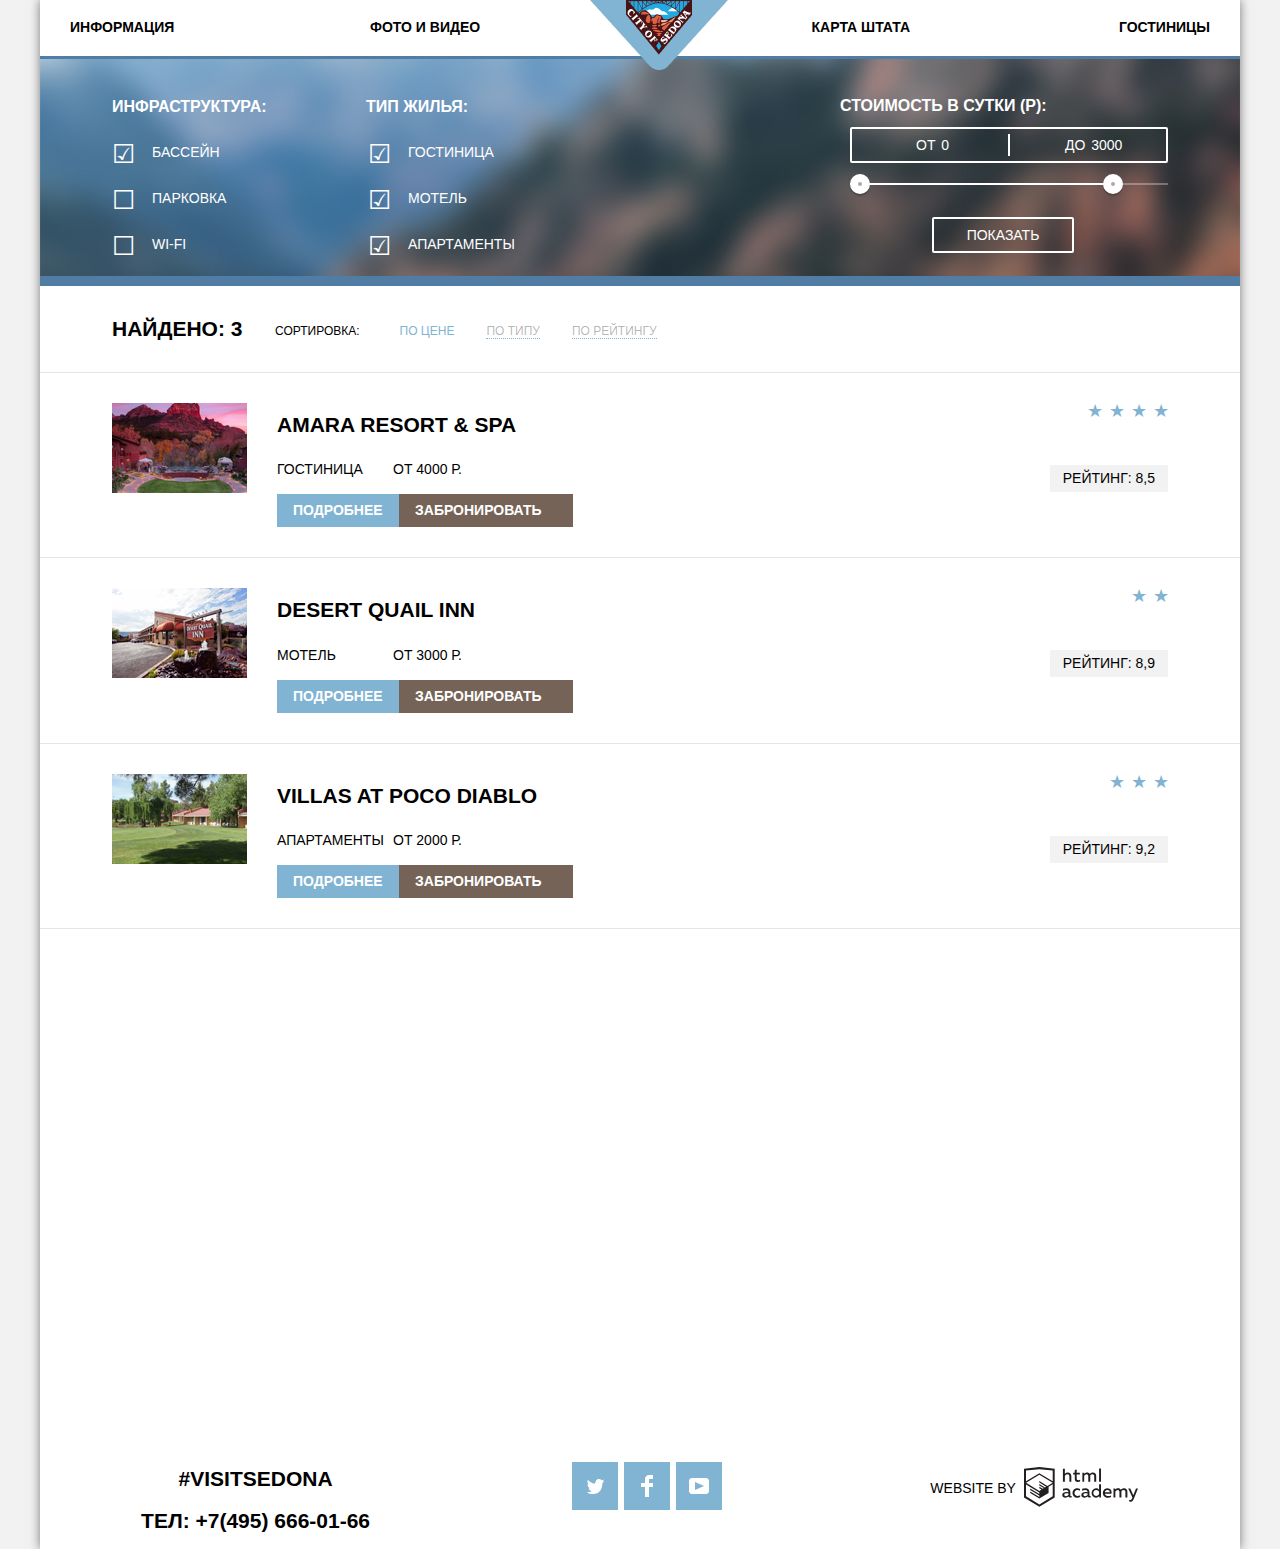
==== commit e61f9b03: "моя боль и слезы" ====
--- a/catalog.html
+++ b/catalog.html
@@ -4,15 +4,15 @@
     <meta charset="UTF-8">
     <meta name="viewport" content="width=device-width, initial-scale=1.0">
     <title>Catalog Sedona</title>
+    <link rel="stylesheet" href="css/normalize.css">
     <link rel="stylesheet" href="css/style.css">
-    <link rel="stylesheet" href="css/normalize.css">
 </head>
 <body>
     <div class="wrapper">
         <header class="header">
             <div class="header-top"> 
                 <nav>
-                    <a class="logo" href="index.html"><img src="img/logo.png" alt="логотип"></a>
+                    <a class="logo" href="index.html"><img src="img/logo.png" width="138" height="70" alt="логотип"></a>
                     <ul>
                         <li class="left">
                             <a href="info.html">Информация</a>
@@ -184,7 +184,7 @@
               </section>
               <article class="view-result">
                 <div class="photo">
-                  <img src="img/img-hotel-1.jpg" width="135" height="90" alt="Amara Resort &amp; SPA">
+                  <img src="img/img-hotel-1.jpg" width="135" height="90" alt="Amara Resort SPA">
                 </div><!--
              --><div class="hotel-container">
                   <h1 class="hotel-title">
@@ -195,7 +195,7 @@
                     <a class="btn more-btn" href="#">Подробнее</a>
                   </div><!--
                --><div class="reserve">
-                    <span>От 3500 р.</span>
+                    <span>От 4000 р.</span>
                     <a class="btn reserve-btn" href="#">Забронировать</a>
                   </div>
                 </div><!--
@@ -222,7 +222,7 @@
                     <a class="btn more-btn" href="#">Подробнее</a>
                   </div><!--
                --><div class="reserve">
-                    <span>От 2000 р.</span>
+                    <span>От 3000 р.</span>
                     <a class="btn reserve-btn" href="#">Забронировать</a>
                   </div>
                 </div><!--
@@ -247,7 +247,7 @@
                     <a class="btn more-btn" href="#">Подробнее</a>
                   </div><!--
                --><div class="reserve">
-                    <span>От 4000 р.</span>
+                    <span>От 2000 р.</span>
                     <a class="btn reserve-btn" href="#">Забронировать</a>
                   </div>
                 </div><!--
@@ -267,25 +267,25 @@
     
             <div class="contacts">
               <p>#visitSEDONA</p>
-              <a href="tel:+7(495) 666-01-66">ТЕЛ: +7(495) 666-01-66</a>
+              <a href="tel:+7(495)6660166">ТЕЛ: +7(495) 666-01-66</a>
             </div>
             <div class="social-networks">
               <ul>
                 <li class="twitter">
-                  <a href=""><img src="img/icon/twitter.png" alt=""></a>
+                  <a href=""><img src="img/icon/twitter.png" width="46" height="48" alt="twitter"></a>
                 </li>
                 <li class="facebook">
-                  <a href=""><img src="img/icon/facebook.png" alt=""></a>
+                  <a href=""><img src="img/icon/facebook.png" width="46" height="48" alt="facebook"></a>
                 </li>
                 <li class="youtube">
-                  <a href=""><img src="img/icon/youtube.png" alt=""></a>
+                  <a href=""><img src="img/icon/youtube.png" width="46" height="48" alt="youtube"></a>
                 </li>
               </ul>
             </div>
             <div class="author">
               <p>website by</p>
               <a href="https://htmlacademy.ru/intensive/htmlcss">
-              <img src="img/icon/logo-htmlacademy.svg" alt="">
+              <img src="img/icon/logo-htmlacademy.svg" width="115" height="41" alt="HTMLAcademy">
             </a>
             </div>  
           
--- a/css/style.css
+++ b/css/style.css
@@ -1,7 +1,7 @@
+
 .map {
     width: 100%;
     height: 474px;
-    position: absolute;
 }
 body {
     margin: 0;
@@ -92,7 +92,7 @@
     height: 508px;
     background: #517ca4 url("../img/background-photo.jpg") no-repeat 50% 21%;
 }
-.top-image::after {
+.header-image::after {
     left: 0;
     bottom: 0;
     width: 1200px;
@@ -104,6 +104,7 @@
     flex-direction: column;
     margin-top: 16.5px;
     align-items: center;
+    justify-content: center;
 }
 .title-main h2 {
     font-weight: bold;
@@ -111,6 +112,7 @@
     width: 470px;
     height: 80px;
     text-transform: uppercase;
+    align-self: center;
 }
 .title-main p {
     font-size: 14px;
@@ -234,6 +236,9 @@
     display: flex;
     flex-direction: column;
     justify-content: center;
+    align-items: center;
+}
+.interest p {
     align-items: center;
 }
 .footer {
@@ -896,6 +901,8 @@
 .view-result img {
     width: 135px;
     height: 90px;
+    display: flex;
+    justify-content: center;
 }
 
 .view-result .hotel-container {
@@ -940,17 +947,22 @@
 }
 
 .hotel-container .btn {
-    display: inline-block;
+    display: flex;
     padding: 3px 16px;
     margin-right: 6px;
     vertical-align: top;
-    font-weight: 500;
+    font-weight: bold;
     text-decoration: none;
+    align-items: center;
 }
 
 .hotel-container .more-btn {
     color: #ffffff;
     background-color: #81b3d2;
+    width: 110px;
+    height: 27px;
+    margin-right: 12px;
+    
 }
 
 .hotel-container .more-btn:hover {
@@ -971,6 +983,9 @@
 .hotel-container .reserve-btn {
     color: #ffffff;
     background-color: #766357;
+    width: 142px;
+    height: 27px;
+    margin-left: 6px;
 }
 
 .hotel-container .reserve-btn:hover {
